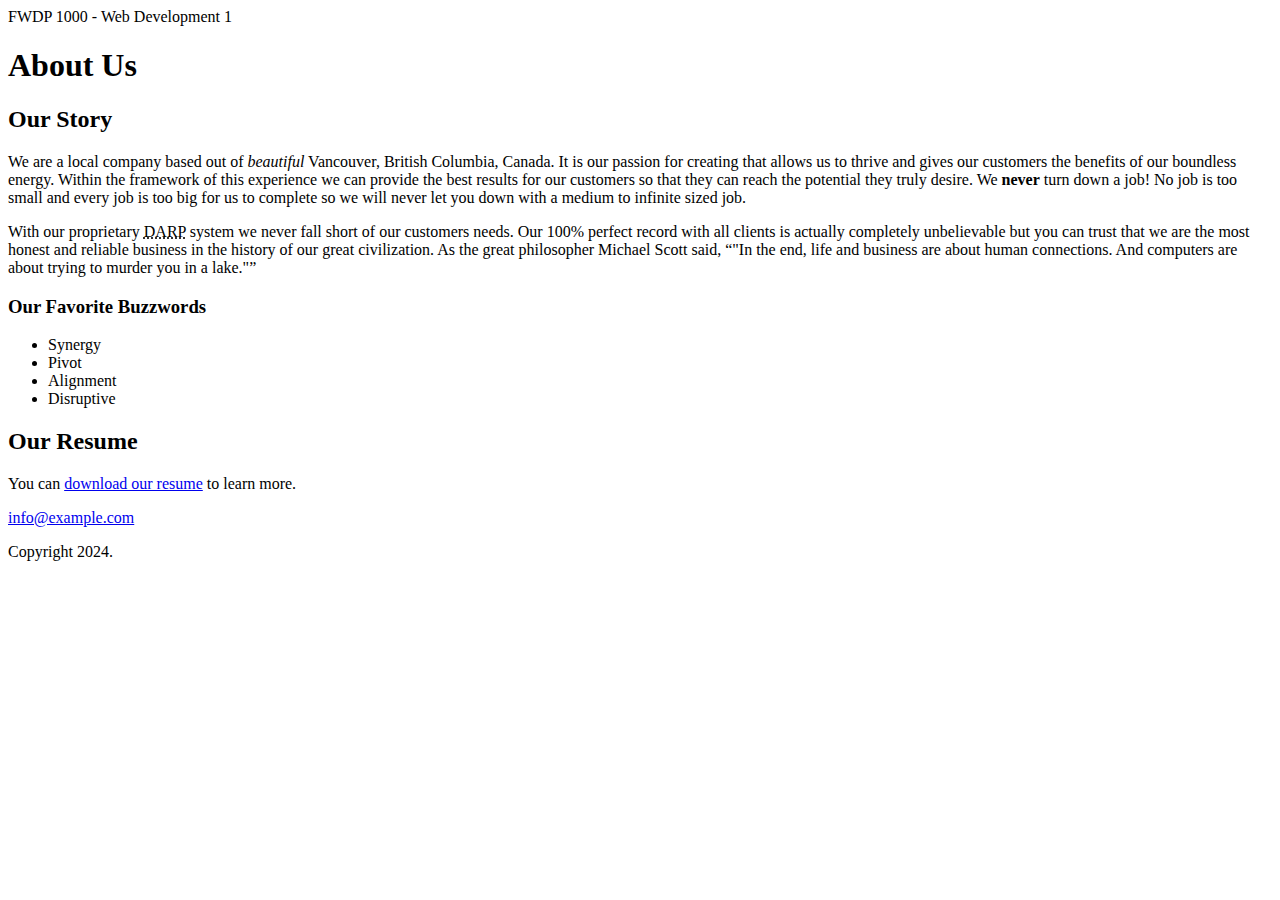
==== about-us.html @ afb147da "added day 3 files" ====
<!doctype html>
<html lang="en">
<head>
	<meta charset="utf-8">
	<title>About Us</title>
</head>

<body>
	
	<header>FWDP 1000 - Web Development 1</header>

	<main>
		<h1>About Us</h1>
		
		<h2>Our Story</h2>
		<p>We are a local company based out of <em>beautiful</em> Vancouver, British Columbia, Canada. It is our passion for creating that allows us to thrive and gives our customers the benefits of our boundless energy. Within the framework of this experience we can provide the best results for our customers so that they can reach the potential they truly desire. We <strong>never</strong> turn down a job! No job is too small and every job is too big for us to complete so we will never let you down with a medium to infinite sized job.</p>

		<p>With our proprietary <abbr title="Digital Alignment Recovery Program">DARP</abbr> system we never fall short of our customers needs. Our 100% perfect record with all clients is actually completely unbelievable but you can trust that we are the most honest and reliable business in the history of our great civilization. As the great philosopher Michael Scott said, <q cite="https://www.imdb.com/title/tt1031459/characters/nm0136797">"In the end, life and business are about human connections. And computers are about trying to murder you in a lake."</q></p>

		<h3>Our Favorite Buzzwords</h3>

		<ul>
			<li>Synergy</li>
			<li>Pivot</li>
			<li>Alignment</li>
			<li>Disruptive</li>
		</ul>

		<h2>Our Resume</h2>
		<p>You can <a href="media/resume.pdf">download our resume</a> to learn more.</p>
		
	</main>

	<footer>
		<a href="mailto:info@example.com">info@example.com</a>
		<p>Copyright 2024.</p>
	</footer>

</body>
</html>
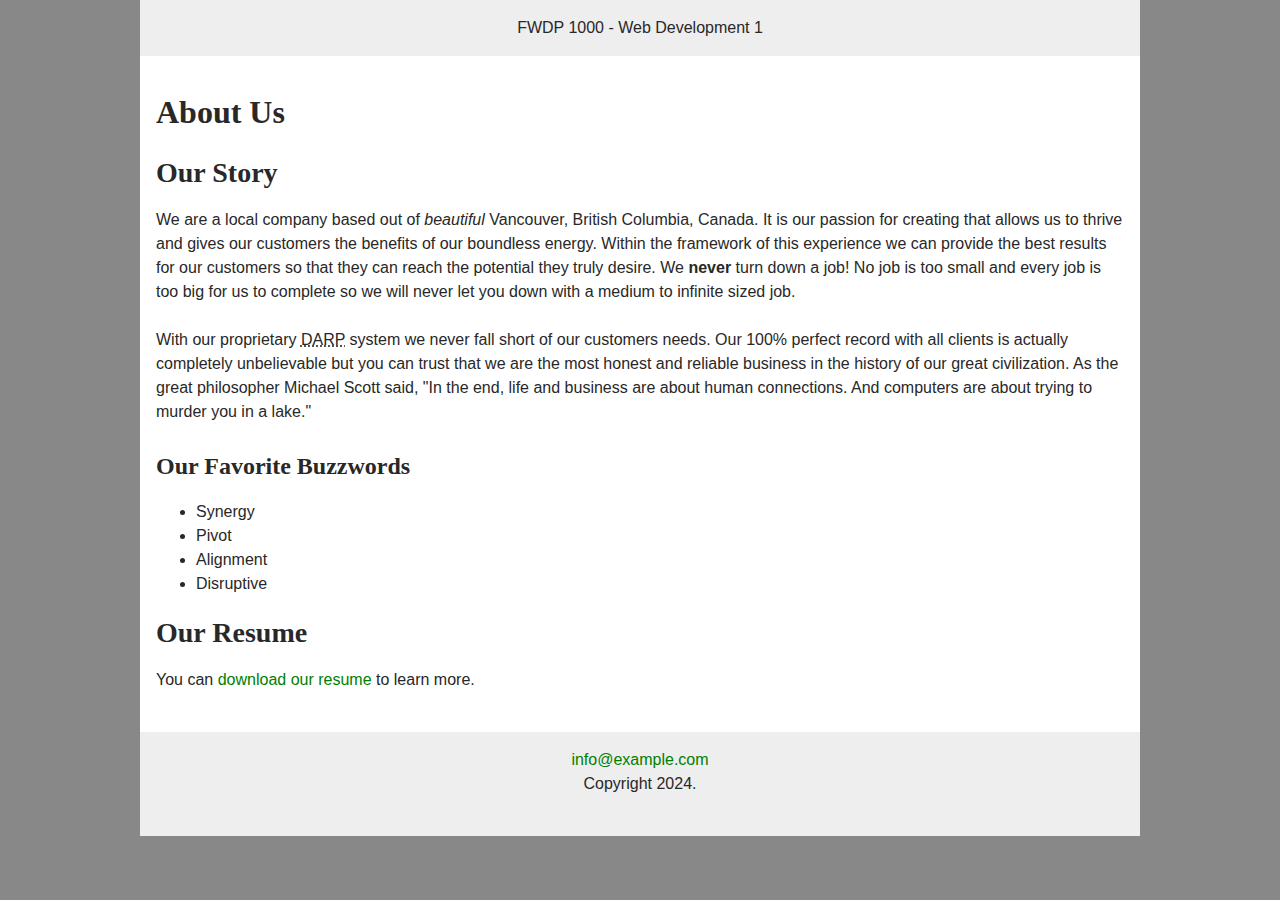
==== commit 7886e8e1: "added branch day-5 and files" ====
--- a/about-us.html
+++ b/about-us.html
@@ -1,40 +1,66 @@
 <!doctype html>
 <html lang="en">
+
 <head>
 	<meta charset="utf-8">
+	<meta name="viewport" content="width=device-width,initial-scale=1">
 	<title>About Us</title>
+	<link rel="stylesheet" href="styles/normalize-fwd.css">
+	<link rel="stylesheet" href="styles/about.css">
 </head>
 
 <body>
-	
-	<header>FWDP 1000 - Web Development 1</header>
 
-	<main>
-		<h1>About Us</h1>
-		
-		<h2>Our Story</h2>
-		<p>We are a local company based out of <em>beautiful</em> Vancouver, British Columbia, Canada. It is our passion for creating that allows us to thrive and gives our customers the benefits of our boundless energy. Within the framework of this experience we can provide the best results for our customers so that they can reach the potential they truly desire. We <strong>never</strong> turn down a job! No job is too small and every job is too big for us to complete so we will never let you down with a medium to infinite sized job.</p>
+	<div class="site-wrapper">
 
-		<p>With our proprietary <abbr title="Digital Alignment Recovery Program">DARP</abbr> system we never fall short of our customers needs. Our 100% perfect record with all clients is actually completely unbelievable but you can trust that we are the most honest and reliable business in the history of our great civilization. As the great philosopher Michael Scott said, <q cite="https://www.imdb.com/title/tt1031459/characters/nm0136797">"In the end, life and business are about human connections. And computers are about trying to murder you in a lake."</q></p>
+		<header>FWDP 1000 - Web Development 1</header>
 
-		<h3>Our Favorite Buzzwords</h3>
+		<main>
+			<h1>About Us</h1>
 
-		<ul>
-			<li>Synergy</li>
-			<li>Pivot</li>
-			<li>Alignment</li>
-			<li>Disruptive</li>
-		</ul>
+			<h2>Our Story</h2>
+			<p>We are a local company based out of <em>beautiful</em> Vancouver, British Columbia, Canada. It is our
+				passion for creating that allows us to thrive and gives our customers the benefits of our boundless
+				energy. Within the framework of this experience we can provide the best results for our customers so
+				that they can reach the potential they truly desire. We <strong>never</strong> turn down a job! No job
+				is too small and every job is too big for us to complete so we will never let you down with a medium to
+				infinite sized job.</p>
 
-		<h2>Our Resume</h2>
-		<p>You can <a href="media/resume.pdf">download our resume</a> to learn more.</p>
-		
-	</main>
+			<p>With our proprietary <abbr title="Digital Alignment Recovery Program">DARP</abbr> system we never fall
+				short of our customers needs. Our 100% perfect record with all clients is actually completely
+				unbelievable but you can trust that we are the most honest and reliable business in the history of our
+				great civilization. As the great philosopher Michael Scott said, <q
+				   cite="https://www.imdb.com/title/tt1031459/characters/nm0136797">"In the end, life and business are
+					about human connections. And computers are about trying to murder you in a lake."</q></p>
 
-	<footer>
-		<a href="mailto:info@example.com">info@example.com</a>
-		<p>Copyright 2024.</p>
-	</footer>
+			<!-- <div class="team">
+				<img src="images/customer1.jpg" alt="A photo of a man">
+				<img src="images/cat-photo.jpg" alt="A photo of a cat at a desk">
+			</div> -->
+
+			<h3>Our Favorite Buzzwords</h3>
+
+			<ul>
+				<li>Synergy</li>
+				<li>Pivot</li>
+				<li>Alignment</li>
+				<li>Disruptive</li>
+			</ul>
+
+			<h2>Our Resume</h2>
+			<p>You can <a href="media/resume.pdf">download our resume</a> to learn more.</p>
+
+			<!-- Code along during the lecture to start building your form -->
+
+		</main>
+
+		<footer>
+			<a href="mailto:info@example.com">info@example.com</a>
+			<p>Copyright 2024.</p>
+		</footer>
+
+	</div>
 
 </body>
-</html>
+
+</html>--- a/styles/about.css
+++ b/styles/about.css
@@ -0,0 +1,106 @@
+/*--------------------------------------------------------------
+>>> TABLE OF CONTENTS:
+----------------------------------------------------------------
+# Generic (CALLED IN NORMALIZE.CSS)
+# Base
+# Components
+
+--------------------------------------------------------------*/
+
+/*--------------------------------------------------------------
+# Base
+--------------------------------------------------------------*/
+
+/* Typography
+--------------------------------------------- */
+body {
+	font-family: Arial, "Helvetica Neue", Helvetica, sans-serif;
+	font-size: 1rem;
+	font-weight: 400;
+	line-height: 1.5;
+	color: #282828;
+	background-color: #888888;
+}
+
+h1,
+h2,
+h3,
+h4,
+h5,
+h6 {
+	font-family: Georgia, Times, "Times New Roman", serif;
+	margin: .5em 0;
+	font-size: 2rem;
+}
+
+h2 {
+	font-size: 1.75rem;
+}
+
+h3 {
+	font-size: 1.5rem;
+}
+
+p {
+	margin: 0 0 1.5em;
+}
+
+
+/* Elements
+--------------------------------------------- */
+header,
+footer {
+	padding: 1rem;
+	background-color: #eeeeee;
+	text-align: center;
+}
+
+section,
+aside {
+	padding: 0 1rem;
+}
+
+q::before,
+q::after {
+	content: '';
+}
+
+
+/* Links
+--------------------------------------------- */
+a,
+a:visited { 
+	color: #008000;
+	text-decoration: none;
+}
+
+a:hover,
+a:focus,
+a:active {
+	text-decoration: underline;
+}
+
+a:focus {
+	outline: 1px dotted;
+}
+
+/*--------------------------------------------------------------
+# Components
+--------------------------------------------------------------*/
+.site-wrapper {
+	max-width: 62.5rem;
+	margin: 0 auto;
+}
+
+main {
+	padding: 1rem;
+	background-color: #ffffff;
+}
+
+/* Div with images flex styles go here */
+
+
+/* Form Styles 
+* Form should have a max-width of 480px and should be centred along the left / right axis within the browser
+* To create the numbered green circles, try border-radius and setting the value to 50% 
+*/
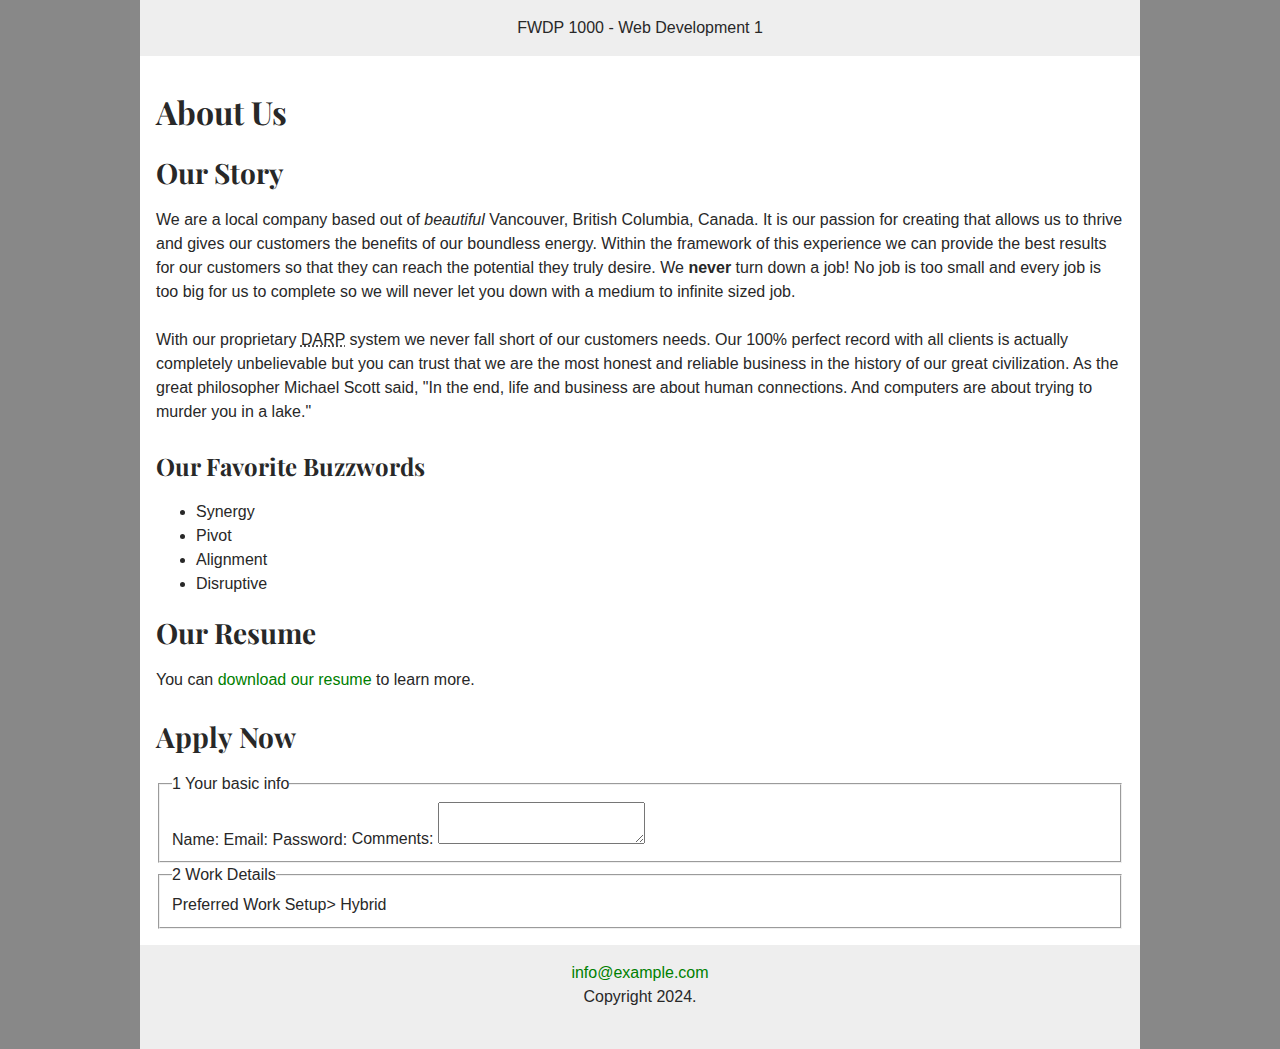
==== commit eb13ba6b: "update about us" ====
--- a/about-us.html
+++ b/about-us.html
@@ -5,6 +5,9 @@
 	<meta charset="utf-8">
 	<meta name="viewport" content="width=device-width,initial-scale=1">
 	<title>About Us</title>
+	<link rel="preconnect" href="https://fonts.googleapis.com">
+	<link rel="preconnect" href="https://fonts.gstatic.com" crossorigin>
+	<link href="https://fonts.googleapis.com/css2?family=Playfair+Display:wght@400;700&display=swap" rel="stylesheet">
 	<link rel="stylesheet" href="styles/normalize-fwd.css">
 	<link rel="stylesheet" href="styles/about.css">
 </head>
@@ -51,6 +54,42 @@
 			<p>You can <a href="media/resume.pdf">download our resume</a> to learn more.</p>
 
 			<!-- Code along during the lecture to start building your form -->
+			<form action="#" method="post">
+				<h2> Apply Now</h2>
+				<fieldset>
+					<legend> 
+						<span class="number">1</span>
+						Your basic info
+					</legend>	
+				
+				<label for="name">Name:</label>
+				<imput type="text" name="user-name" id="name">
+
+				<label for="mail">Email:</label>
+				<imput type="email" name="user-e-mail" id="mail">	
+				
+				<label for="password">Password:</label>
+				<imput type="password" name="user-password" id="password">	
+
+				<label for="comments">Comments:</label>
+				<textarea name="user-password" id="comments"></textarea>
+				</fieldset>
+
+
+				<fieldset>
+					<legend>
+						<span class=" number">2</span>
+						Work Details
+					</legend>
+
+					<label>Preferred Work Setup></label>
+
+					<imput type="radio" name="work-setup" id="hybrid" value="hybrid">
+					<label for="hybrid" class="light">Hybrid</label> 	
+				</fieldset>
+
+			</form>
+
 
 		</main>
 
--- a/styles/about.css
+++ b/styles/about.css
@@ -28,7 +28,7 @@
 h4,
 h5,
 h6 {
-	font-family: Georgia, Times, "Times New Roman", serif;
+	font-family: 'Playfair Display',Georgia, Times, "Times New Roman", serif;
 	margin: .5em 0;
 	font-size: 2rem;
 }
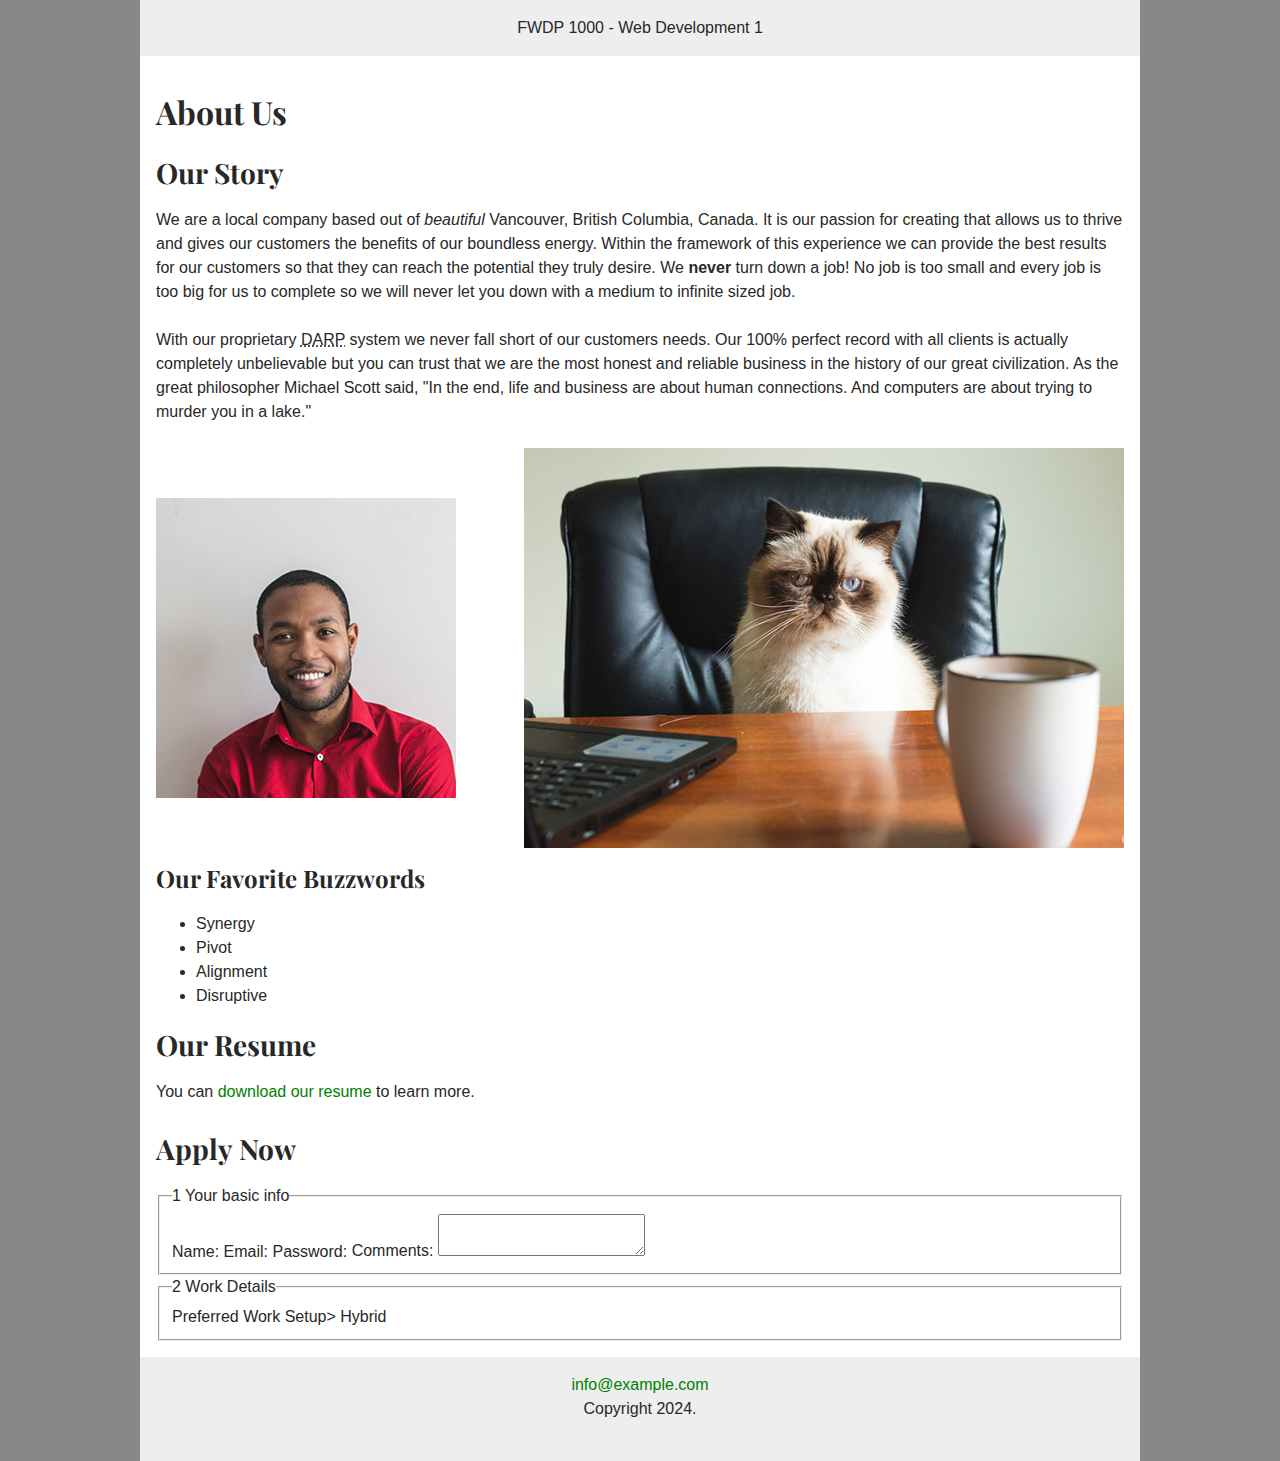
==== commit 493b9111: "added flex .team about css" ====
--- a/about-us.html
+++ b/about-us.html
@@ -36,10 +36,10 @@
 				   cite="https://www.imdb.com/title/tt1031459/characters/nm0136797">"In the end, life and business are
 					about human connections. And computers are about trying to murder you in a lake."</q></p>
 
-			<!-- <div class="team">
+			<div class="team">
 				<img src="images/customer1.jpg" alt="A photo of a man">
 				<img src="images/cat-photo.jpg" alt="A photo of a cat at a desk">
-			</div> -->
+			</div>
 
 			<h3>Our Favorite Buzzwords</h3>
 
--- a/styles/about.css
+++ b/styles/about.css
@@ -99,6 +99,13 @@
 
 /* Div with images flex styles go here */
 
+.team {
+	display: flex;
+	align-items: center;
+	justify-content: space-between;
+}
+
+
 
 /* Form Styles 
 * Form should have a max-width of 480px and should be centred along the left / right axis within the browser
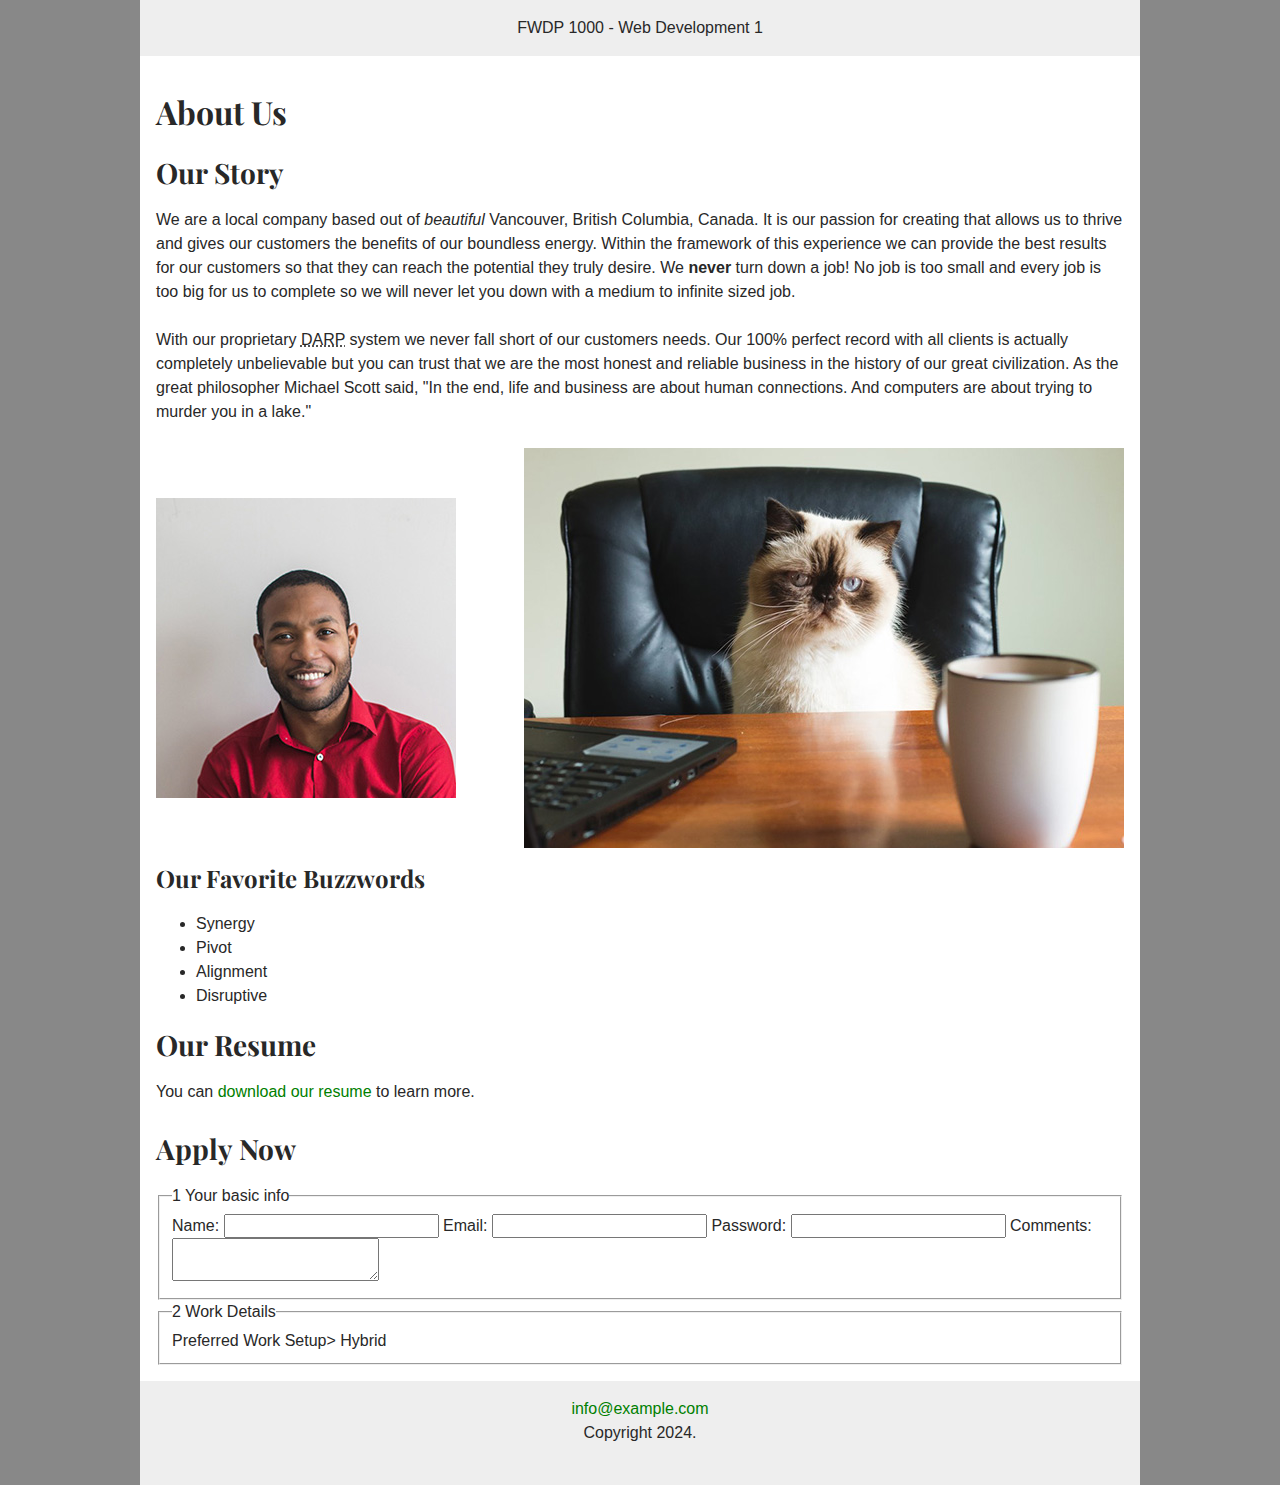
==== commit d34152be: "added forms about html" ====
--- a/about-us.html
+++ b/about-us.html
@@ -54,31 +54,34 @@
 			<p>You can <a href="media/resume.pdf">download our resume</a> to learn more.</p>
 
 			<!-- Code along during the lecture to start building your form -->
+
+
 			<form action="#" method="post">
 				<h2> Apply Now</h2>
+
 				<fieldset>
 					<legend> 
 						<span class="number">1</span>
 						Your basic info
 					</legend>	
 				
-				<label for="name">Name:</label>
-				<imput type="text" name="user-name" id="name">
+					<label for="name">Name:</label>
+					<input type="text" name="user-name" id="name">
 
-				<label for="mail">Email:</label>
-				<imput type="email" name="user-e-mail" id="mail">	
+					<label for="mail">Email:</label>
+					<input type="email" name="user-e-mail" id="mail">	
 				
-				<label for="password">Password:</label>
-				<imput type="password" name="user-password" id="password">	
+					<label for="password">Password:</label>
+					<input type="password" name="user-password" id="password">	
 
-				<label for="comments">Comments:</label>
-				<textarea name="user-password" id="comments"></textarea>
+					<label for="comments">Comments:</label>
+					<textarea name="user-password" id="comments"></textarea>
+				
 				</fieldset>
-
 
 				<fieldset>
 					<legend>
-						<span class=" number">2</span>
+						<span class="number">2</span>
 						Work Details
 					</legend>
 
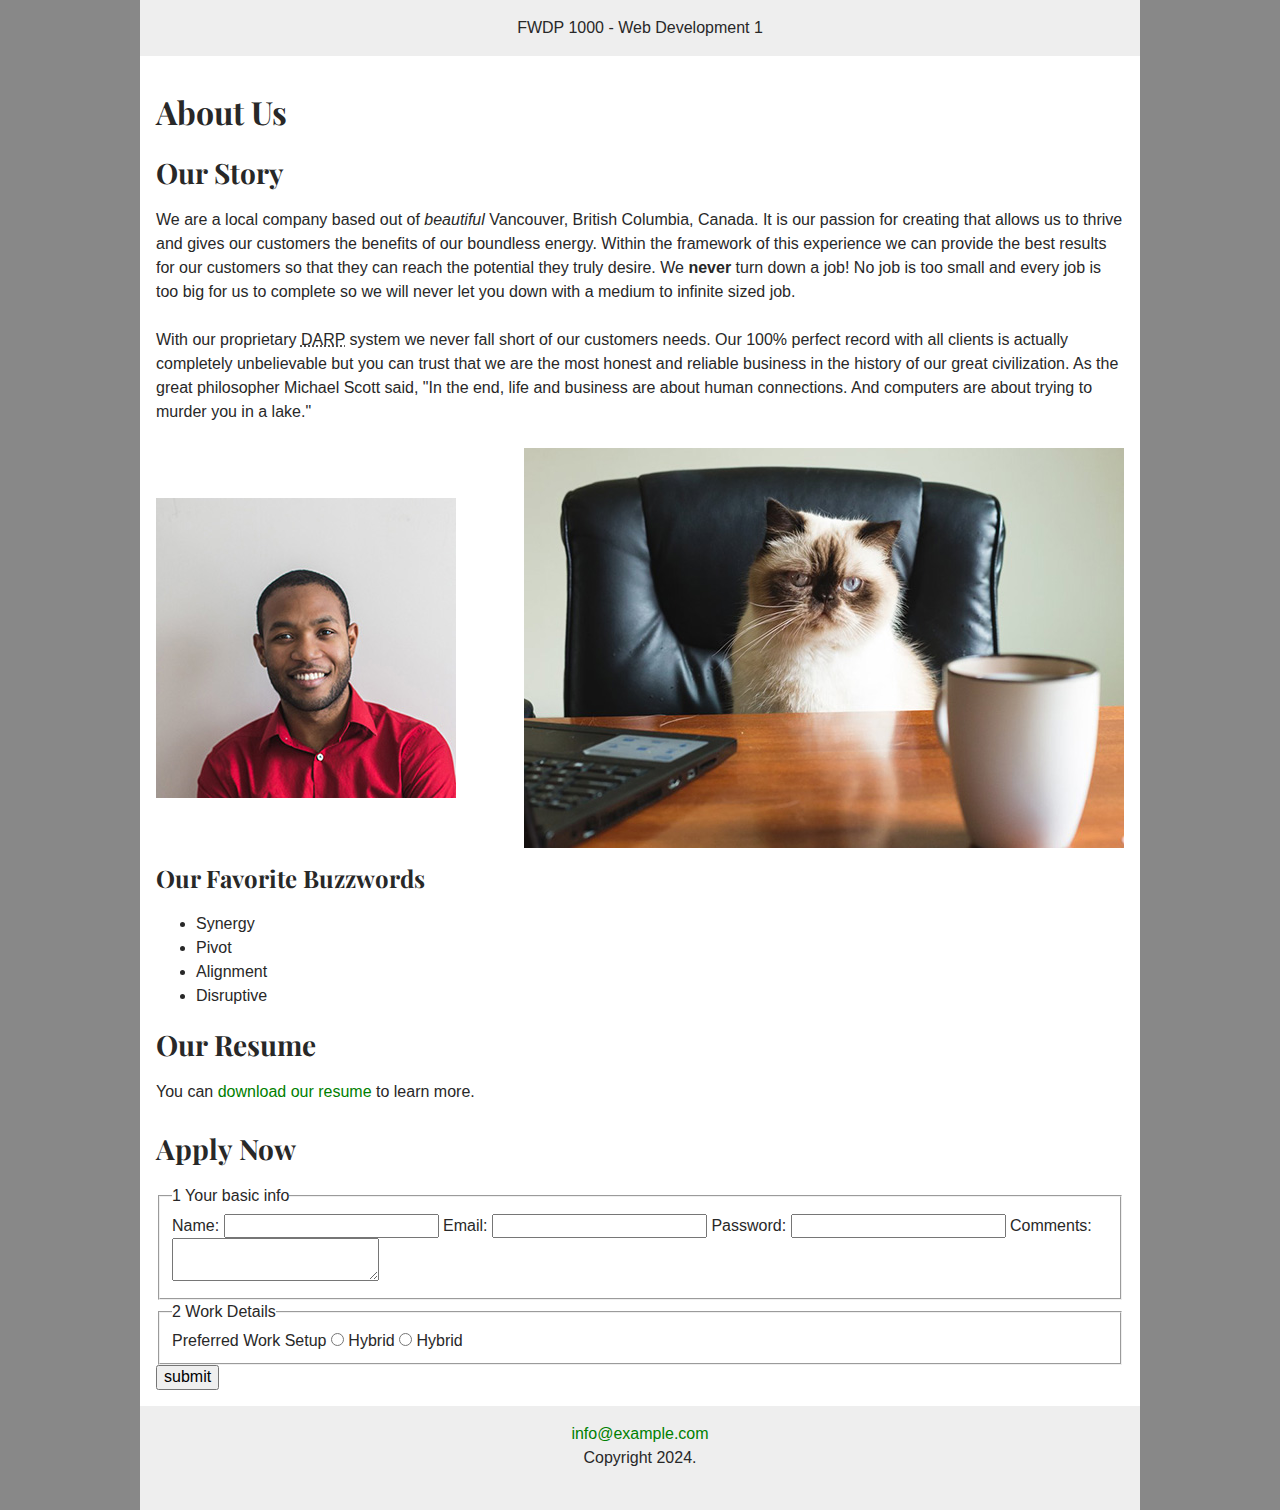
==== commit c132665e: "added imput forms about us" ====
--- a/about-us.html
+++ b/about-us.html
@@ -85,12 +85,17 @@
 						Work Details
 					</legend>
 
-					<label>Preferred Work Setup></label>
+					<label>Preferred Work Setup</label>
 
-					<imput type="radio" name="work-setup" id="hybrid" value="hybrid">
+					<input type="radio" name="work-setup" id="hybrid" value="hybrid">
 					<label for="hybrid" class="light">Hybrid</label> 	
+
+					<input type="radio" name="work-setup" id="remote" value="remote">
+					<label for="remote" class="light">Hybrid</label> 	
+				
 				</fieldset>
 
+				<input type="submit" value="submit">
 			</form>
 
 
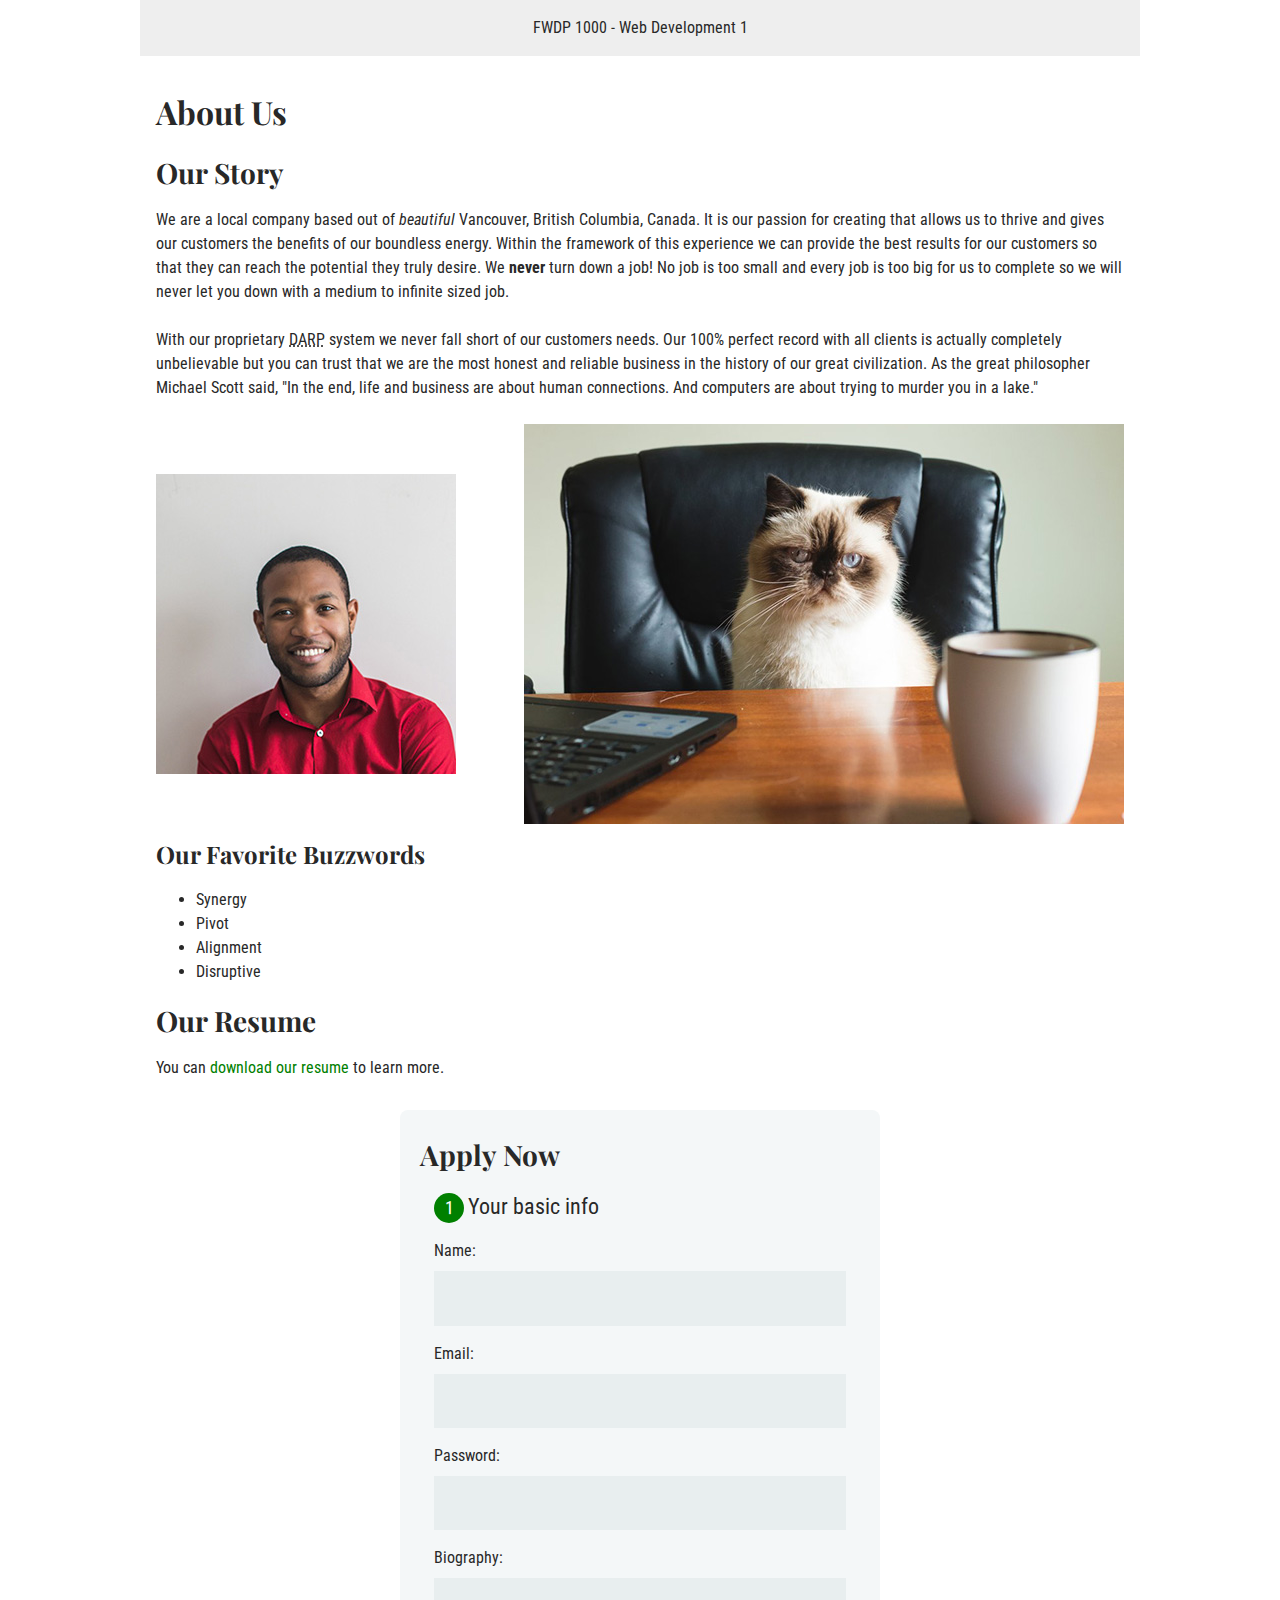
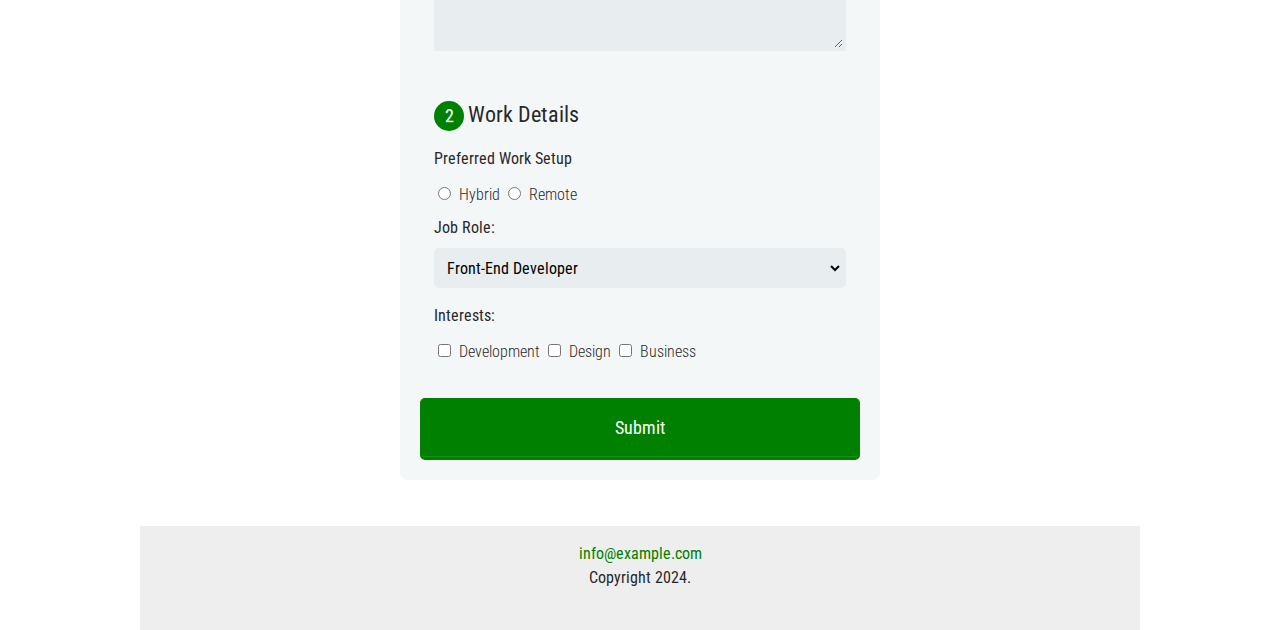
==== commit fa700b8e: "added files day 6" ====
--- a/about-us.html
+++ b/about-us.html
@@ -7,7 +7,7 @@
 	<title>About Us</title>
 	<link rel="preconnect" href="https://fonts.googleapis.com">
 	<link rel="preconnect" href="https://fonts.gstatic.com" crossorigin>
-	<link href="https://fonts.googleapis.com/css2?family=Playfair+Display:wght@400;700&display=swap" rel="stylesheet">
+	<link href="https://fonts.googleapis.com/css2?family=Playfair+Display:wght@400;700&family=Roboto+Condensed:wght@300;400&display=swap" rel="stylesheet">
 	<link rel="stylesheet" href="styles/normalize-fwd.css">
 	<link rel="stylesheet" href="styles/about.css">
 </head>
@@ -37,8 +37,8 @@
 					about human connections. And computers are about trying to murder you in a lake."</q></p>
 
 			<div class="team">
-				<img src="images/customer1.jpg" alt="A photo of a man">
-				<img src="images/cat-photo.jpg" alt="A photo of a cat at a desk">
+				<img src="images/customer1.jpg" alt="A photo of a man" class="team-member-1">
+				<img src="images/cat-photo.jpg" alt="A photo of a cat at a desk" class="team-member-2">
 			</div>
 
 			<h3>Our Favorite Buzzwords</h3>
@@ -53,49 +53,64 @@
 			<h2>Our Resume</h2>
 			<p>You can <a href="media/resume.pdf">download our resume</a> to learn more.</p>
 
-			<!-- Code along during the lecture to start building your form -->
+			<form action="#" method="post">
 
-
-			<form action="#" method="post">
-				<h2> Apply Now</h2>
+				<h2>Apply Now</h2>
 
 				<fieldset>
-					<legend> 
-						<span class="number">1</span>
-						Your basic info
-					</legend>	
-				
+					<legend><span class="number">1</span>Your basic info</legend>
 					<label for="name">Name:</label>
-					<input type="text" name="user-name" id="name">
+					<input type="text" id="name" name="user-name">
 
 					<label for="mail">Email:</label>
-					<input type="email" name="user-e-mail" id="mail">	
-				
+					<input type="email" id="mail" name="user-email">
+
 					<label for="password">Password:</label>
-					<input type="password" name="user-password" id="password">	
+					<input type="password" id="password" name="user-password">
 
-					<label for="comments">Comments:</label>
-					<textarea name="user-password" id="comments"></textarea>
-				
+					<label for="bio">Biography:</label>
+					<textarea id="bio" name="user-bio"></textarea>
 				</fieldset>
 
 				<fieldset>
-					<legend>
-						<span class="number">2</span>
-						Work Details
-					</legend>
-
+					<legend><span class="number">2</span>Work Details</legend>
 					<label>Preferred Work Setup</label>
 
-					<input type="radio" name="work-setup" id="hybrid" value="hybrid">
-					<label for="hybrid" class="light">Hybrid</label> 	
+					<input type="radio" id="hybrid" value="hybrid" name="work-setup">
+					<label for="hybrid" class="light">Hybrid</label>
+					<input type="radio" id="remote" value="remote" name="work-setup">
+					<label for="remote" class="light">Remote</label>
+					<label for="job">Job Role:</label>
+					<select id="job" name="user-job">
+						<optgroup label="Web">
+							<option value="Frontend Developer">Front-End Developer</option>
+							<option value="PHP Developor">PHP Developer</option>
+							<option value="Dython Developer">Python Developer</option>
+							<option value="Rails Developer"> Rails Developer</option>
+							<option value="Web Designer">Web Designer</option>
+							<option value="WordPress Developer">WordPress Developer</option>
+						</optgroup>
+						<optgroup label="Mobile">
+							<option value="Android Developer">Android Developer</option>
+							<option value="iOS Developer">iOS Developer</option>
+							<option value="Mobile Designer">Mobile Designer</option>
+						</optgroup>
+					</select>
 
-					<input type="radio" name="work-setup" id="remote" value="remote">
-					<label for="remote" class="light">Hybrid</label> 	
-				
+					<label>Interests:</label>
+
+					<input type="checkbox" id="development" value="interest-development" name="user-interest">
+					<label class="light" for="development">Development</label>
+					
+
+					<input type="checkbox" id="design" value="interest-design" name="user-interest">
+					<label class="light" for="design">Design</label>
+					
+
+					<input type="checkbox" id="business" value="interest-business" name="user-interest">
+					<label class="light" for="business">Business</label>
 				</fieldset>
-
-				<input type="submit" value="submit">
+				<input type="submit" value="Submit">
 			</form>
 
 
--- a/styles/about.css
+++ b/styles/about.css
@@ -14,12 +14,11 @@
 /* Typography
 --------------------------------------------- */
 body {
-	font-family: Arial, "Helvetica Neue", Helvetica, sans-serif;
+	font-family: 'Roboto Condensed', sans-serif;
 	font-size: 1rem;
 	font-weight: 400;
 	line-height: 1.5;
 	color: #282828;
-	background-color: #888888;
 }
 
 h1,
@@ -28,7 +27,7 @@
 h4,
 h5,
 h6 {
-	font-family: 'Playfair Display',Georgia, Times, "Times New Roman", serif;
+	font-family: "Playfair Display", Georgia, Times, "Times New Roman", serif;
 	margin: .5em 0;
 	font-size: 2rem;
 }
@@ -90,14 +89,16 @@
 .site-wrapper {
 	max-width: 62.5rem;
 	margin: 0 auto;
+	min-height: 100vh;
+	display: flex;
+	flex-direction: column;
 }
 
 main {
 	padding: 1rem;
 	background-color: #ffffff;
-}
-
-/* Div with images flex styles go here */
+	flex: 1 1 auto;
+}
 
 .team {
 	display: flex;
@@ -105,9 +106,104 @@
 	justify-content: space-between;
 }
 
-
-
-/* Form Styles 
-* Form should have a max-width of 480px and should be centred along the left / right axis within the browser
-* To create the numbered green circles, try border-radius and setting the value to 50% 
-*/
+form {
+	
+	max-width: 480px;
+	margin: 30px auto;
+	padding: 10px 20px;
+	background: #f4f7f8;
+	border-radius: 8px;
+}
+
+input[type="text"],
+input[type="password"],
+input[type="email"],
+textarea,
+select {
+	border: none;
+	font-size: 16px;
+	height: auto;
+	margin-bottom: 1rem;
+	outline: 0;
+	padding: 15px;
+	width: 100%;
+	background-color: #e8eeef;
+	border: 3px solid #e8eeef;
+	color: #000000;
+}
+
+input[type="text"]:focus,
+input[type="password"]:focus,
+input[type="email"]:focus,
+textarea:focus,
+select:focus {
+	border-color: #008000;
+}
+
+textarea {
+	margin-bottom: 0;
+}
+
+input[type="radio"],
+input[type="checkbox"] {
+	margin: .5rem .25rem 1rem;
+}
+
+select {
+	padding: 6px;
+	height: 40px;
+	border-radius: 5px;
+}
+
+fieldset {
+	margin-bottom: 30px;
+	border: none;
+}
+
+fieldset:nth-of-type(2) {
+	margin-bottom: 15px;
+}
+
+legend {
+	font-size: 1.4em;
+	margin-bottom: 10px;
+}
+
+label {
+	display: block;
+	margin-bottom: 8px;
+}
+
+label.light {
+	font-weight: 300;
+	display: inline;
+}
+
+.number {
+	background-color: #008000;
+	color: #fff;
+	height: 30px;
+	width: 30px;
+	display: inline-block;
+	font-size: 0.8em;
+	margin-right: 4px;
+	line-height: 30px;
+	text-align: center;
+	text-shadow: 0 1px 0 rgba(255, 255, 255, 0.2);
+	border-radius: 100%;
+}
+
+input[type="submit"] {
+	padding: 19px 39px 18px 39px;
+	color: #FFF;
+	background-color: #008000;
+	font-size: 18px;
+	text-align: center;
+	font-style: normal;
+	border-radius: 5px;
+	width: 100%;
+	border: 1px solid #008000;
+	border-width: 1px 1px 3px;
+	box-shadow: 0 -1px 0 rgba(255, 255, 255, 0.1) inset;
+	margin-bottom: 10px;
+}
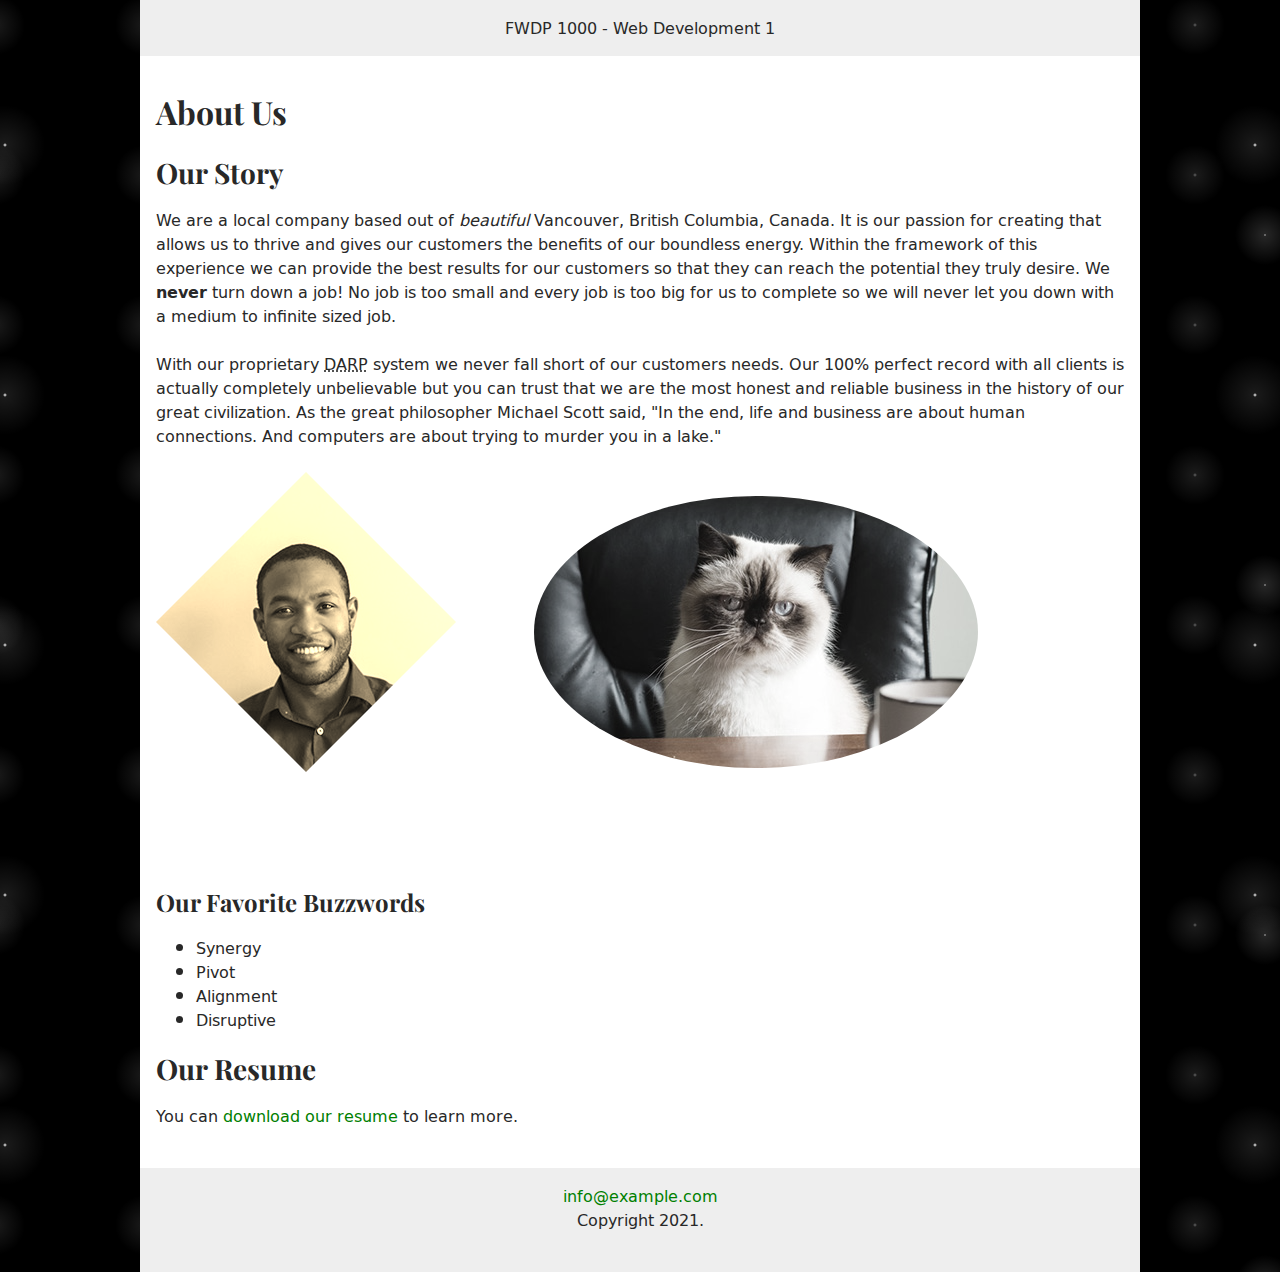
==== commit 5bf07595: "added files day 8 incomplete" ====
--- a/about-us.html
+++ b/about-us.html
@@ -1,13 +1,11 @@
 <!doctype html>
 <html lang="en">
-
 <head>
 	<meta charset="utf-8">
 	<meta name="viewport" content="width=device-width,initial-scale=1">
 	<title>About Us</title>
-	<link rel="preconnect" href="https://fonts.googleapis.com">
-	<link rel="preconnect" href="https://fonts.gstatic.com" crossorigin>
-	<link href="https://fonts.googleapis.com/css2?family=Playfair+Display:wght@400;700&family=Roboto+Condensed:wght@300;400&display=swap" rel="stylesheet">
+	<link rel="preconnect" href="https://fonts.gstatic.com">
+	<link href="https://fonts.googleapis.com/css2?family=Playfair+Display:wght@400;700&display=swap" rel="stylesheet">
 	<link rel="stylesheet" href="styles/normalize-fwd.css">
 	<link rel="stylesheet" href="styles/about.css">
 </head>
@@ -15,26 +13,16 @@
 <body>
 
 	<div class="site-wrapper">
-
+	
 		<header>FWDP 1000 - Web Development 1</header>
 
 		<main>
 			<h1>About Us</h1>
+			
+			<h2>Our Story</h2>
+			<p>We are a local company based out of <em>beautiful</em> Vancouver, British Columbia, Canada. It is our passion for creating that allows us to thrive and gives our customers the benefits of our boundless energy. Within the framework of this experience we can provide the best results for our customers so that they can reach the potential they truly desire. We <strong>never</strong> turn down a job! No job is too small and every job is too big for us to complete so we will never let you down with a medium to infinite sized job.</p>
 
-			<h2>Our Story</h2>
-			<p>We are a local company based out of <em>beautiful</em> Vancouver, British Columbia, Canada. It is our
-				passion for creating that allows us to thrive and gives our customers the benefits of our boundless
-				energy. Within the framework of this experience we can provide the best results for our customers so
-				that they can reach the potential they truly desire. We <strong>never</strong> turn down a job! No job
-				is too small and every job is too big for us to complete so we will never let you down with a medium to
-				infinite sized job.</p>
-
-			<p>With our proprietary <abbr title="Digital Alignment Recovery Program">DARP</abbr> system we never fall
-				short of our customers needs. Our 100% perfect record with all clients is actually completely
-				unbelievable but you can trust that we are the most honest and reliable business in the history of our
-				great civilization. As the great philosopher Michael Scott said, <q
-				   cite="https://www.imdb.com/title/tt1031459/characters/nm0136797">"In the end, life and business are
-					about human connections. And computers are about trying to murder you in a lake."</q></p>
+			<p>With our proprietary <abbr title="Digital Alignment Recovery Program">DARP</abbr> system we never fall short of our customers needs. Our 100% perfect record with all clients is actually completely unbelievable but you can trust that we are the most honest and reliable business in the history of our great civilization. As the great philosopher Michael Scott said, <q cite="https://www.imdb.com/title/tt1031459/characters/nm0136797">"In the end, life and business are about human connections. And computers are about trying to murder you in a lake."</q></p>
 
 			<div class="team">
 				<img src="images/customer1.jpg" alt="A photo of a man" class="team-member-1">
@@ -52,77 +40,15 @@
 
 			<h2>Our Resume</h2>
 			<p>You can <a href="media/resume.pdf">download our resume</a> to learn more.</p>
-
-			<form action="#" method="post">
-
-				<h2>Apply Now</h2>
-
-				<fieldset>
-					<legend><span class="number">1</span>Your basic info</legend>
-					<label for="name">Name:</label>
-					<input type="text" id="name" name="user-name">
-
-					<label for="mail">Email:</label>
-					<input type="email" id="mail" name="user-email">
-
-					<label for="password">Password:</label>
-					<input type="password" id="password" name="user-password">
-
-					<label for="bio">Biography:</label>
-					<textarea id="bio" name="user-bio"></textarea>
-				</fieldset>
-
-				<fieldset>
-					<legend><span class="number">2</span>Work Details</legend>
-					<label>Preferred Work Setup</label>
-
-					<input type="radio" id="hybrid" value="hybrid" name="work-setup">
-					<label for="hybrid" class="light">Hybrid</label>
-					<input type="radio" id="remote" value="remote" name="work-setup">
-					<label for="remote" class="light">Remote</label>
-					<label for="job">Job Role:</label>
-					<select id="job" name="user-job">
-						<optgroup label="Web">
-							<option value="Frontend Developer">Front-End Developer</option>
-							<option value="PHP Developor">PHP Developer</option>
-							<option value="Dython Developer">Python Developer</option>
-							<option value="Rails Developer"> Rails Developer</option>
-							<option value="Web Designer">Web Designer</option>
-							<option value="WordPress Developer">WordPress Developer</option>
-						</optgroup>
-						<optgroup label="Mobile">
-							<option value="Android Developer">Android Developer</option>
-							<option value="iOS Developer">iOS Developer</option>
-							<option value="Mobile Designer">Mobile Designer</option>
-						</optgroup>
-					</select>
-
-					<label>Interests:</label>
-
-					<input type="checkbox" id="development" value="interest-development" name="user-interest">
-					<label class="light" for="development">Development</label>
-					
-
-					<input type="checkbox" id="design" value="interest-design" name="user-interest">
-					<label class="light" for="design">Design</label>
-					
-
-					<input type="checkbox" id="business" value="interest-business" name="user-interest">
-					<label class="light" for="business">Business</label>
-				</fieldset>
-				<input type="submit" value="Submit">
-			</form>
-
-
+			
 		</main>
 
 		<footer>
 			<a href="mailto:info@example.com">info@example.com</a>
-			<p>Copyright 2024.</p>
+			<p>Copyright 2021.</p>
 		</footer>
 
 	</div>
 
 </body>
-
-</html>+</html>
--- a/styles/about.css
+++ b/styles/about.css
@@ -13,12 +13,56 @@
 
 /* Typography
 --------------------------------------------- */
+@font-face {
+    font-family: 'DejaVu Sans';
+    src: url('../fonts/DejaVuSans-webfont.woff') format('woff');
+    font-weight: normal;
+    font-style: normal;
+    font-display: swap;
+}
+
+@font-face {
+    font-family: 'DejaVu Sans';
+    src: url('../fonts/DejaVuSans-Bold-webfont.woff') format('woff');
+    font-weight: bold;
+    font-style: normal;
+    font-display: swap;
+}
+
 body {
-	font-family: 'Roboto Condensed', sans-serif;
+	font-family: "DejaVu Sans", Arial, "Helvetica Neue", Helvetica, sans-serif;
 	font-size: 1rem;
 	font-weight: 400;
 	line-height: 1.5;
 	color: #282828;
+	background-color: #888888;
+
+	/*background-image: url(../images/bg-pattern.png);*/ 
+
+	/*background-image: url(../images/cat-drawing.png);
+	background-size: 10rem;*/
+
+	/*background-image: url(../images/cat-drawing.png),
+					  url(../images/company-logo.png);
+	background-position: left top, right bottom;
+	background-repeat: no-repeat;*/
+
+	/*background-image: url(../images/vancouver-skyline.jpg);
+	background-size: cover;
+	background-attachment: fixed;
+	background-position: center;
+	background-blend-mode: difference;
+	backdrop-filter: blur(10px);
+	*/
+
+	background-color:black;
+	background-image:
+		radial-gradient(white, rgba(255,255,255,.2) 2px, transparent 40px),
+		radial-gradient(white, rgba(255,255,255,.15) 1px, transparent 30px),
+		radial-gradient(white, rgba(255,255,255,.1) 2px, transparent 40px),
+		radial-gradient(rgba(255,255,255,.4), rgba(255,255,255,.1) 2px, transparent 30px);
+	background-size: 550px 550px, 350px 350px, 250px 250px, 150px 150px;
+	background-position: 0 0, 40px 60px, 130px 270px, 70px 100px;
 }
 
 h1,
@@ -102,108 +146,14 @@
 
 .team {
 	display: flex;
-	align-items: center;
-	justify-content: space-between;
+	align-items: flex-start;
 }
 
-form {
-	
-	max-width: 480px;
-	margin: 30px auto;
-	padding: 10px 20px;
-	background: #f4f7f8;
-	border-radius: 8px;
+.team-member-1 {
+	filter: sepia(1);
+	clip-path: polygon(50% 0, 100% 50%, 50% 100%, 0 50%);
 }
-
-input[type="text"],
-input[type="password"],
-input[type="email"],
-textarea,
-select {
-	border: none;
-	font-size: 16px;
-	height: auto;
-	margin-bottom: 1rem;
-	outline: 0;
-	padding: 15px;
-	width: 100%;
-	background-color: #e8eeef;
-	border: 3px solid #e8eeef;
-	color: #000000;
+.team-member-2 {
+	filter: grayscale(.7);
+	clip-path: ellipse(37% 34% at 50% 40%);
 }
-
-input[type="text"]:focus,
-input[type="password"]:focus,
-input[type="email"]:focus,
-textarea:focus,
-select:focus {
-	border-color: #008000;
-}
-
-textarea {
-	margin-bottom: 0;
-}
-
-input[type="radio"],
-input[type="checkbox"] {
-	margin: .5rem .25rem 1rem;
-}
-
-select {
-	padding: 6px;
-	height: 40px;
-	border-radius: 5px;
-}
-
-fieldset {
-	margin-bottom: 30px;
-	border: none;
-}
-
-fieldset:nth-of-type(2) {
-	margin-bottom: 15px;
-}
-
-legend {
-	font-size: 1.4em;
-	margin-bottom: 10px;
-}
-
-label {
-	display: block;
-	margin-bottom: 8px;
-}
-
-label.light {
-	font-weight: 300;
-	display: inline;
-}
-
-.number {
-	background-color: #008000;
-	color: #fff;
-	height: 30px;
-	width: 30px;
-	display: inline-block;
-	font-size: 0.8em;
-	margin-right: 4px;
-	line-height: 30px;
-	text-align: center;
-	text-shadow: 0 1px 0 rgba(255, 255, 255, 0.2);
-	border-radius: 100%;
-}
-
-input[type="submit"] {
-	padding: 19px 39px 18px 39px;
-	color: #FFF;
-	background-color: #008000;
-	font-size: 18px;
-	text-align: center;
-	font-style: normal;
-	border-radius: 5px;
-	width: 100%;
-	border: 1px solid #008000;
-	border-width: 1px 1px 3px;
-	box-shadow: 0 -1px 0 rgba(255, 255, 255, 0.1) inset;
-	margin-bottom: 10px;
-}
